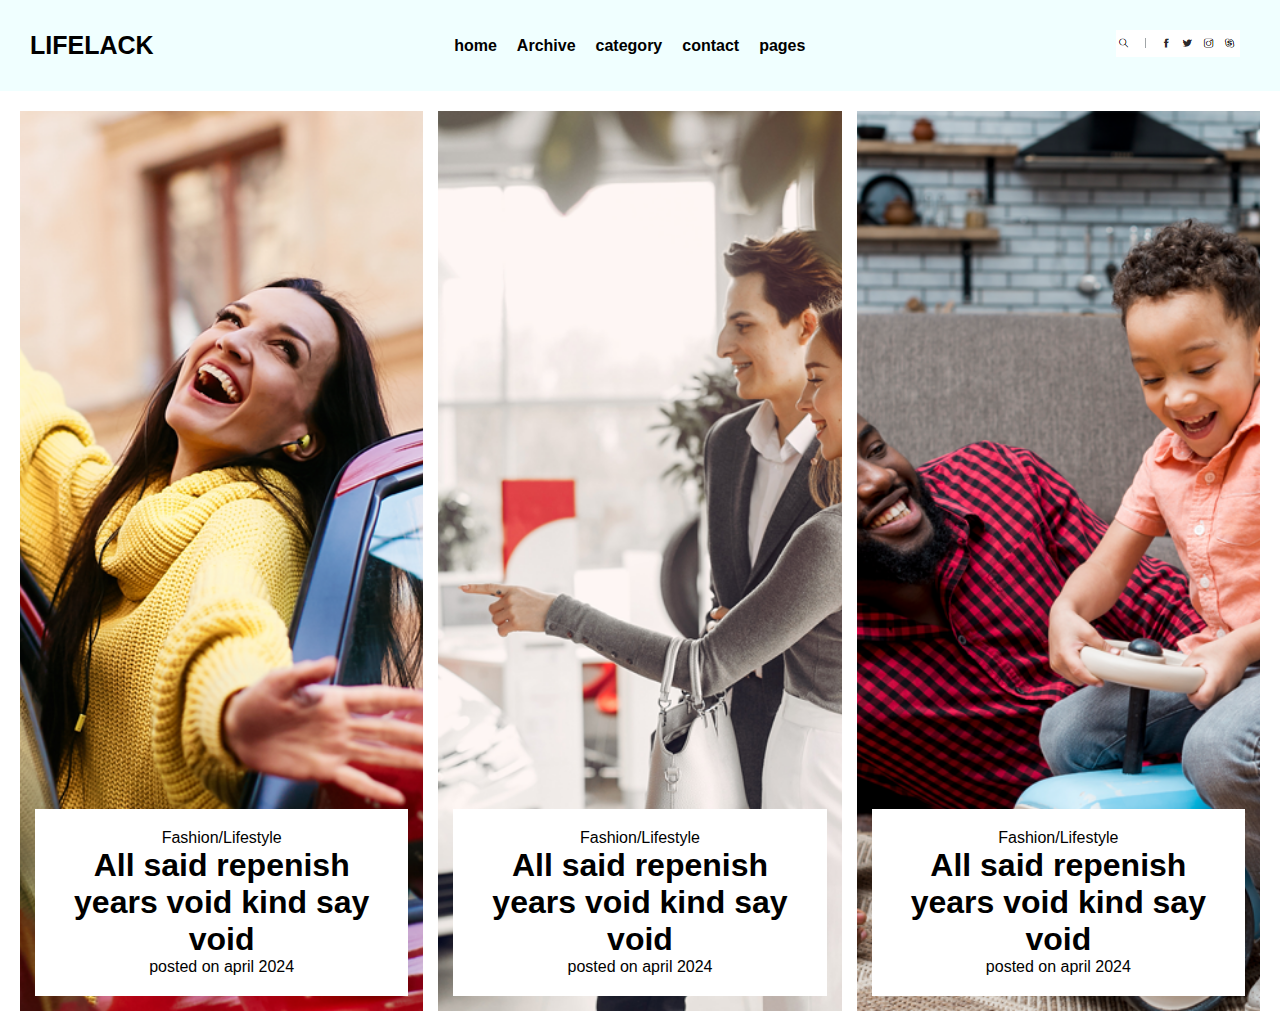
==== index.html @ 1442405b "Initial commit for responsive webpage" ====
<!DOCTYPE html>
<html lang="en">
<head>
    <meta charset="UTF-8">
    <meta name="viewport" content="width=device-width, initial-scale=1.0">
    <title>Document</title>
    <link rel="stylesheet" href="style.css">
</head>
<body>
    <header>
        <div class="navbar">
            <div class="logo">LIFELACK</div>
            <nav>
                <ul>
                    <li><a href="#">home</a></li>
                    <li><a href="#">Archive</a></li>
                    <li><a href="#">category</a></li>
                    <li><a href="#">contact</a></li>
                    <li><a href="#">pages</a></li>
                </ul>
            </nav>
            <div class="social">
                <img src="./social.PNG" alt="social">
            </div>
        </div>
    </header>

    <section class="main">
        <div class="left">
        <div class="content">
            <p>Fashion/Lifestyle</p>
            <h1>All said repenish years void kind say void</h1>
            <p>posted on april 2024</p>
        </div>
    </div>
   

      <div class="middle">
        <div class="content">
            <p>Fashion/Lifestyle</p>
            <h1>All said repenish years void kind say void</h1>
            <p>posted on april 2024</p>
        </div>
    </div>


         <div class="right">
        <div class="content">
            <p>Fashion/Lifestyle</p>
            <h1>All said repenish years void kind say void</h1>
            <p>posted on april 2024</p>
        </div>
    </div>

</section>

</body>
</html>
---- style.css ----
*{
    padding: 0;
    margin: 0;
}

body{
    font-family: Arial, Helvetica, sans-serif;
}

header .navbar{
    display: flex;
    justify-content: space-between;
    align-items: center;
    padding: 20px 30px ;
    background-color: azure;
    

}

header .logo{
    font-size: 25px;
    font-weight: bold;
    color: black;
}

header nav ul {
    list-style: none;
    display: flex;
}

header nav ul li{
    padding: 10px ;
}

header nav ul li a{
    text-decoration: none;
    color: black;
    font-weight: 600;
}

.social img{
    padding: 10px;

}

.main {
    display: grid;
    grid-template-columns: repeat(auto-fit, minmax(300px, 1fr)); /* Responsive Grid */
    gap: 15px;
    padding: 20px;
}

.left{
    height: 100vh;
    display: flex;
    flex-direction: row;
    align-items: flex-end;
    justify-content: center;
    color: white;
    text-align: center;
    position: relative;
    caret-color: 0,0,0,0.5;
    background: url(./banner_blog_1.png) no-repeat center/cover;
  

}
.middle{
    height: 100vh;
    display: flex;
    flex-direction: row;
    align-items: flex-end;
    justify-content: center;
    color: white;
    text-align: center;
    position: relative;
    background: url(./banner_blog_2.png) no-repeat center/cover;

}

.right{
    height: 100vh;
    display: flex;
    flex-direction: row;
    align-items: flex-end;
    justify-content: center;
    color: white;
    text-align: center;
    position: relative;
    background: url(./banner_blog_3.png) no-repeat center/cover;
}

.content{
    background-color: rgb(255, 255, 255);
    color: black;
    padding: 20px 30px;
    margin: 15px;

    text-align: center;
}


@media(max-wdith:768px){
    .main{
        grid-template-columns: 1fr;
    }
}

@media(max-wdith:480px){
    content {
        padding: 15px;
    }
    .left,.middle,.right{
        height: auto;
    }

    header nav ul li{
        padding: 5px;
    }
}
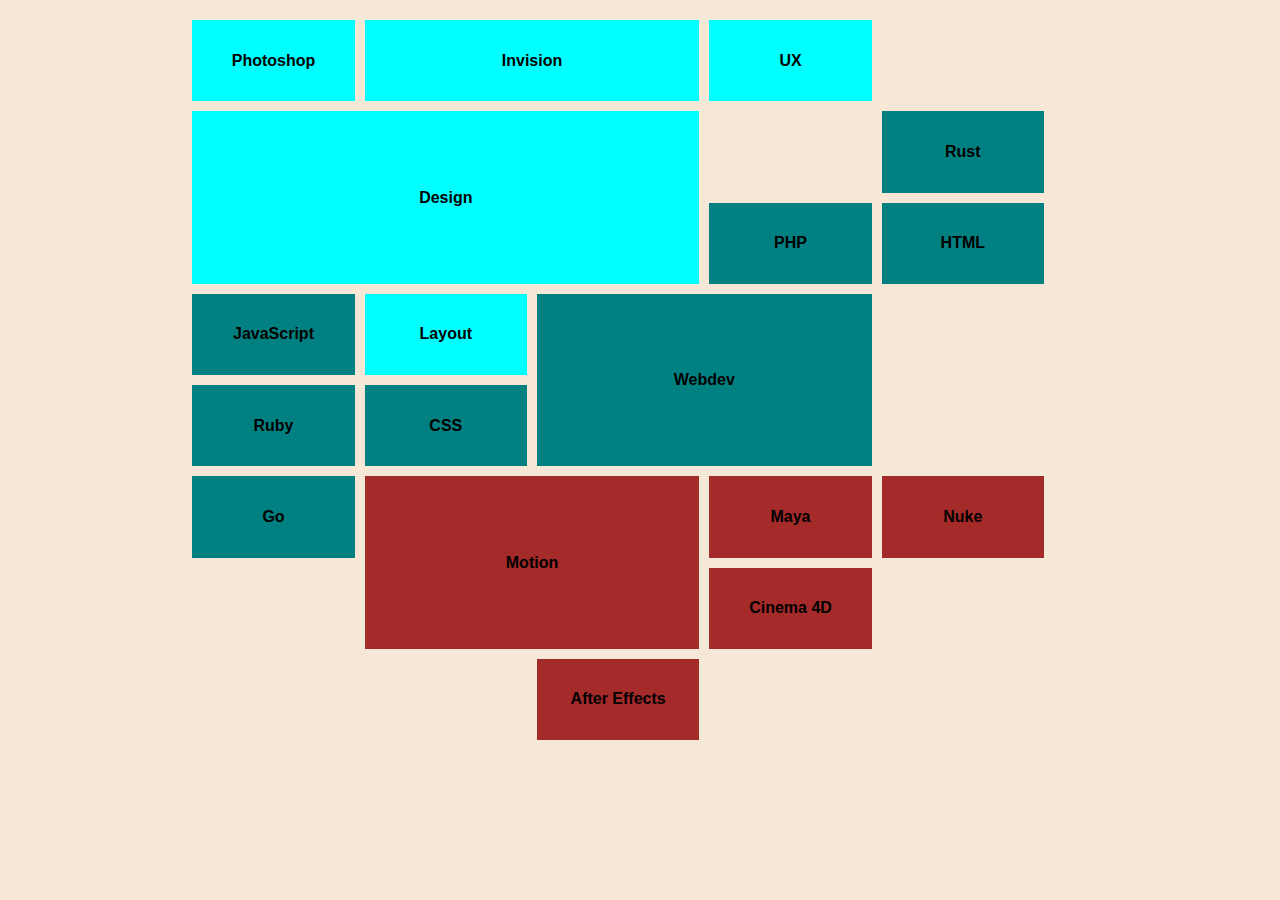
==== commit 4e1c5963: "assnigments 62" ====
--- a/index.html
+++ b/index.html
@@ -7,52 +7,25 @@
     <link rel="stylesheet" href="style.css">
 </head>
 <body>
-    <header>
-        <div class="navbar">
-            <div class="logo">LIFELACK</div>
-            <nav>
-                <ul>
-                    <li><a href="#">home</a></li>
-                    <li><a href="#">Archive</a></li>
-                    <li><a href="#">category</a></li>
-                    <li><a href="#">contact</a></li>
-                    <li><a href="#">pages</a></li>
-                </ul>
-            </nav>
-            <div class="social">
-                <img src="./social.PNG" alt="social">
-            </div>
-        </div>
-    </header>
-
-    <section class="main">
-        <div class="left">
-        <div class="content">
-            <p>Fashion/Lifestyle</p>
-            <h1>All said repenish years void kind say void</h1>
-            <p>posted on april 2024</p>
-        </div>
+    <div class="grid-container">
+        <div class="grid-item photoshop">Photoshop</div>
+        <div class="grid-item invision">Invision</div>
+        <div class="grid-item ux">UX</div>
+        <div class="grid-item design">Design</div>
+        <div class="grid-item javascript">JavaScript</div>
+        <div class="grid-item layout">Layout</div>
+        <div class="grid-item ruby">Ruby</div>
+        <div class="grid-item css">CSS</div>
+        <div class="grid-item go">Go</div>
+        <div class="grid-item php">PHP</div>
+        <div class="grid-item html">HTML</div>
+        <div class="grid-item webdev">Webdev</div>
+        <div class="grid-item rust">Rust</div>
+        <div class="grid-item motion">Motion</div>
+        <div class="grid-item maya">Maya</div>
+        <div class="grid-item nuke">Nuke</div>
+        <div class="grid-item cinema4d">Cinema 4D</div>
+        <div class="grid-item after-effects">After Effects</div>
     </div>
-   
-
-      <div class="middle">
-        <div class="content">
-            <p>Fashion/Lifestyle</p>
-            <h1>All said repenish years void kind say void</h1>
-            <p>posted on april 2024</p>
-        </div>
-    </div>
-
-
-         <div class="right">
-        <div class="content">
-            <p>Fashion/Lifestyle</p>
-            <h1>All said repenish years void kind say void</h1>
-            <p>posted on april 2024</p>
-        </div>
-    </div>
-
-</section>
-
 </body>
 </html>--- a/style.css
+++ b/style.css
@@ -1,120 +1,144 @@
-*{
+body {
+    font-family: Arial, sans-serif;
+    background-color: #f5e8d7;
+    margin: 0;
     padding: 0;
-    margin: 0;
 }
 
-body{
-    font-family: Arial, Helvetica, sans-serif;
+.grid-container {
+    display: grid;
+    grid-template-columns: repeat(6, 1fr);
+    /* grid-template-rows: repeat(8,1fr); */
+    grid-gap: 10px;
+    padding: 20px;
+    height: 80vh;
+    width: 80vw;
+    justify-content: center;
+    
+    
+}
+.grid-item{
+  display: flex;
+  /* flex-direction: column; */
+    height: auto;
+    width: auto;
+    background-color: aqua;
+    font-weight: bold;
+    text-align: center;
+    gap: 10px;
+    justify-content: center;
+    align-items: center;
+    
 }
 
-header .navbar{
-    display: flex;
-    justify-content: space-between;
-    align-items: center;
-    padding: 20px 30px ;
-    background-color: azure;
-    
+.photoshop{
+    grid-column: 2/3;
+    grid-row: 1;
+    background-color: cyan;
+}
+
+.invision {
+grid-column:3/5 ;
+grid-row: 1;
+background-color: cyan;
+column-gap: 10px;
+}
+
+.ux{
+    grid-column: 5/6;
+    grid-row: 1;
+    background-color: cyan;
+}
+.design{
+    grid-column: 2/5;
+    grid-row: 2;
+    grid-row: span 2;
+    background-color: cyan;
 
 }
 
-header .logo{
-    font-size: 25px;
-    font-weight: bold;
-    color: black;
+.rust{
+    grid-column: 6/6;
+    grid-row:2 ;
+    background-color: teal;
 }
-
-header nav ul {
-    list-style: none;
-    display: flex;
+.php{
+    grid-column: 5/6;
+    grid-row: 3;
+    background-color: teal;
 }
-
-header nav ul li{
-    padding: 10px ;
+.html{
+    grid-column: 6/6;
+    grid-row: 3;
+    background-color: teal;
 }
-
-header nav ul li a{
-    text-decoration: none;
-    color: black;
-    font-weight: 600;
-}
-
-.social img{
-    padding: 10px;
+.javascript{
+    grid-column: 2/3;
+    grid-row: 4;
+    background-color: teal;
 
 }
 
-.main {
-    display: grid;
-    grid-template-columns: repeat(auto-fit, minmax(300px, 1fr)); /* Responsive Grid */
-    gap: 15px;
-    padding: 20px;
+.layout{
+    grid-column:3/4 ;
+    grid-row: 4;
+    background-color: cyan;
 }
 
-.left{
-    height: 100vh;
-    display: flex;
-    flex-direction: row;
-    align-items: flex-end;
-    justify-content: center;
-    color: white;
-    text-align: center;
-    position: relative;
-    caret-color: 0,0,0,0.5;
-    background: url(./banner_blog_1.png) no-repeat center/cover;
-  
+.webdev{
+    grid-column: 4/6;
+    grid-row: 4;
+    grid-row: span 2;
+    background-color: teal;
+}
 
-}
-.middle{
-    height: 100vh;
-    display: flex;
-    flex-direction: row;
-    align-items: flex-end;
-    justify-content: center;
-    color: white;
-    text-align: center;
-    position: relative;
-    background: url(./banner_blog_2.png) no-repeat center/cover;
+.ruby{
+    grid-column: 2/3;
+    grid-row: 5;
+    background-color: teal;
 
 }
 
-.right{
-    height: 100vh;
-    display: flex;
-    flex-direction: row;
-    align-items: flex-end;
-    justify-content: center;
-    color: white;
-    text-align: center;
-    position: relative;
-    background: url(./banner_blog_3.png) no-repeat center/cover;
+.css{
+    grid-column:3/4 ;
+    grid-row: 5;
+    background-color: teal;
 }
 
-.content{
-    background-color: rgb(255, 255, 255);
-    color: black;
-    padding: 20px 30px;
-    margin: 15px;
+.go{
+    grid-column: 2/3;
+    grid-row: 6;
+    background-color: teal;
 
-    text-align: center;
 }
 
+.motion{
+    grid-column: 3/5;
+    grid-row: 6;
+    grid-row: span 2;
+    background-color: brown;
+}
+.maya{
+    grid-column: 5/6;
+    grid-row: 6;
+    background-color: brown;
+}
+.nuke{
+    grid-column: 6/7;
+    grid-row: 6;
+    background-color: brown;
 
-@media(max-wdith:768px){
-    .main{
-        grid-template-columns: 1fr;
-    }
 }
 
-@media(max-wdith:480px){
-    content {
-        padding: 15px;
-    }
-    .left,.middle,.right{
-        height: auto;
-    }
+.cinema4d{
+    grid-column: 5/6;
+    grid-row: 7;
+    background-color: brown;
+}
 
-    header nav ul li{
-        padding: 5px;
-    }
+.after-effects{
+    grid-column: 4/5;
+    grid-row: 8;
+    background-color: brown;
+
 }
-    
